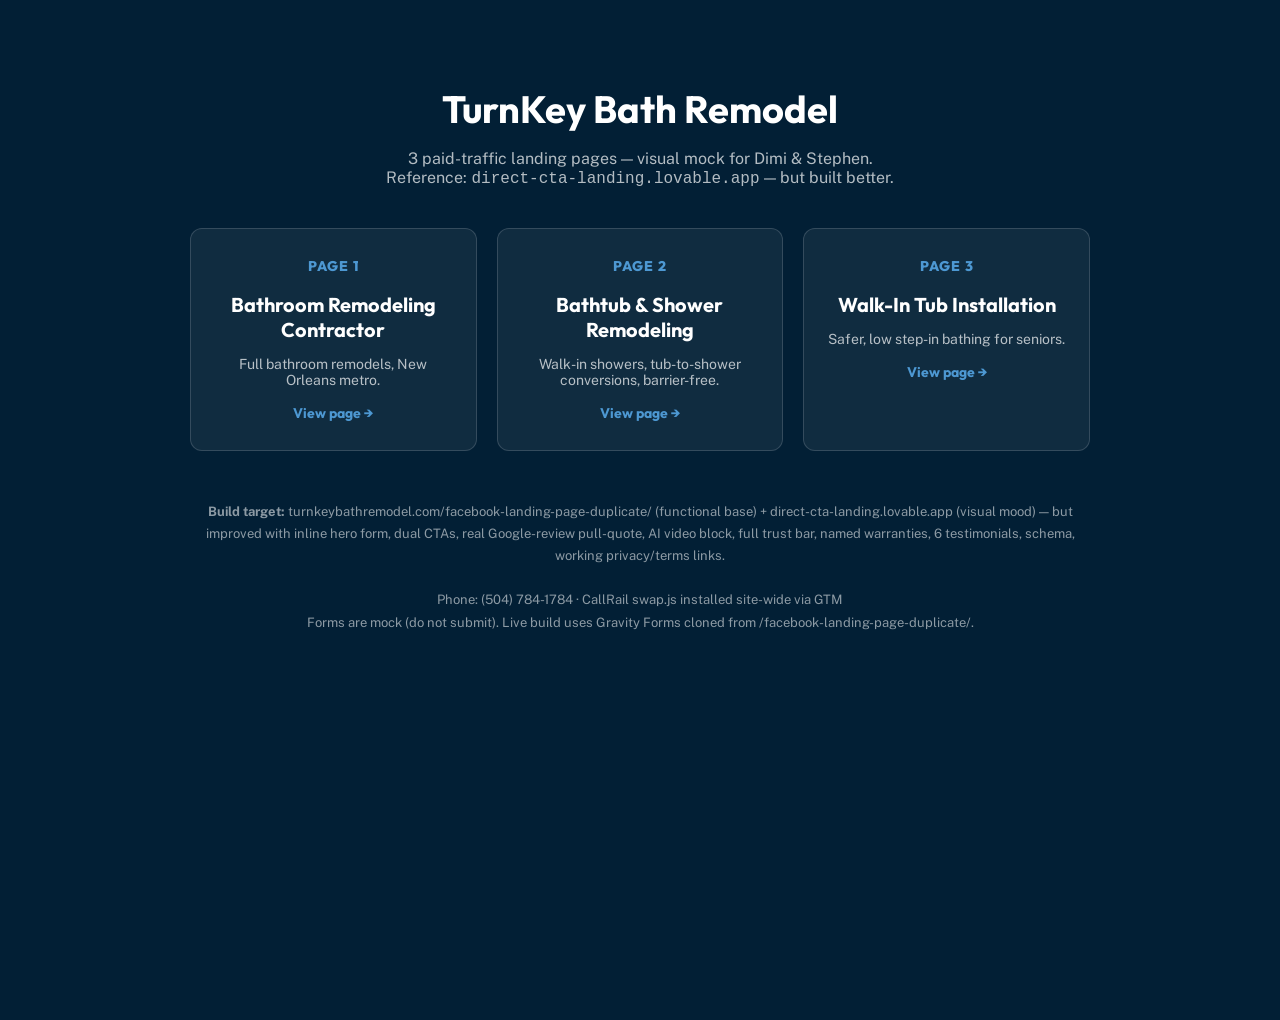
==== index.html @ 505c3b2c "Initial mock: 3 TurnKey PPC landing pages" ====
<!DOCTYPE html>
<html lang="en">
<head>
<meta charset="UTF-8">
<meta name="viewport" content="width=device-width, initial-scale=1.0">
<title>TurnKey Bath — 3 PPC Landing Pages Mock</title>
<link href="https://fonts.googleapis.com/css2?family=Outfit:wght@400;600;700;800&family=Public+Sans:wght@400;500;600&display=swap" rel="stylesheet">
<style>
  body { font-family: 'Public Sans', sans-serif; background: #021f35; color: #fff; margin: 0; padding: 60px 24px; min-height: 100vh; }
  .wrap { max-width: 900px; margin: 0 auto; text-align: center; }
  h1 { font-family: 'Outfit', sans-serif; font-size: 38px; margin-bottom: 8px; }
  .sub { color: rgba(255,255,255,.7); margin-bottom: 40px; font-size: 16px; }
  .card-grid { display: grid; grid-template-columns: repeat(3, 1fr); gap: 20px; }
  .card { background: rgba(255,255,255,.06); border: 1px solid rgba(255,255,255,.15); border-radius: 12px; padding: 28px 22px; text-decoration: none; color: #fff; transition: transform .2s, background .2s; }
  .card:hover { transform: translateY(-4px); background: rgba(77,152,210,.18); }
  .card .num { font-family: 'Outfit', sans-serif; font-weight: 800; color: #4d98d2; font-size: 14px; margin-bottom: 8px; letter-spacing: 1px; }
  .card h2 { font-family: 'Outfit', sans-serif; font-size: 20px; margin-bottom: 10px; }
  .card p { font-size: 14px; color: rgba(255,255,255,.7); margin-bottom: 16px; }
  .card .open { color: #4d98d2; font-family: 'Outfit', sans-serif; font-weight: 700; font-size: 14px; }
  .meta { margin-top: 50px; font-size: 13px; color: rgba(255,255,255,.55); line-height: 1.7; }
  .meta a { color: #4d98d2; }
  @media (max-width: 700px) { .card-grid { grid-template-columns: 1fr; } }
</style>
</head>
<body>
<div class="wrap">
  <h1>TurnKey Bath Remodel</h1>
  <p class="sub">3 paid-traffic landing pages — visual mock for Dimi & Stephen.<br>Reference: <code>direct-cta-landing.lovable.app</code> — but built better.</p>
  <div class="card-grid">
    <a class="card" href="bathroom-remodeling-contractor.html">
      <div class="num">PAGE 1</div>
      <h2>Bathroom Remodeling Contractor</h2>
      <p>Full bathroom remodels, New Orleans metro.</p>
      <div class="open">View page →</div>
    </a>
    <a class="card" href="bathtub-and-shower-remodeling-contractor.html">
      <div class="num">PAGE 2</div>
      <h2>Bathtub & Shower Remodeling</h2>
      <p>Walk-in showers, tub-to-shower conversions, barrier-free.</p>
      <div class="open">View page →</div>
    </a>
    <a class="card" href="walk-in-tub-installation-new-orleans.html">
      <div class="num">PAGE 3</div>
      <h2>Walk-In Tub Installation</h2>
      <p>Safer, low step-in bathing for seniors.</p>
      <div class="open">View page →</div>
    </a>
  </div>
  <div class="meta">
    <strong>Build target:</strong> turnkeybathremodel.com/facebook-landing-page-duplicate/ (functional base) + direct-cta-landing.lovable.app (visual mood) — but improved with inline hero form, dual CTAs, real Google-review pull-quote, AI video block, full trust bar, named warranties, 6 testimonials, schema, working privacy/terms links.<br><br>
    Phone: (504) 784-1784 · CallRail swap.js installed site-wide via GTM<br>
    Forms are mock (do not submit). Live build uses Gravity Forms cloned from /facebook-landing-page-duplicate/.
  </div>
</div>
</body>
</html>
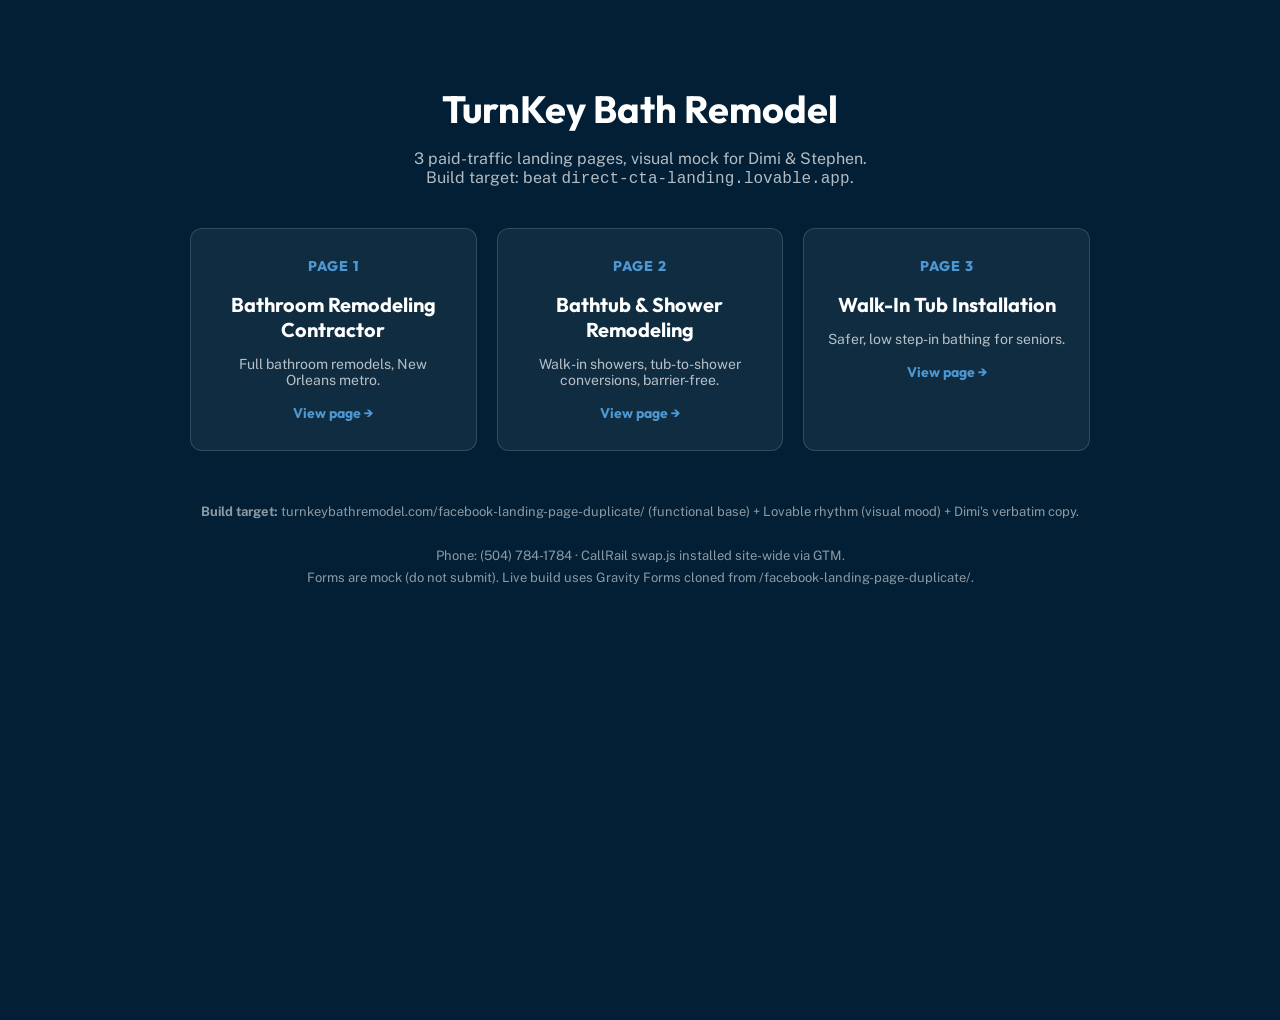
==== commit 3052c04e: "Phase A + C: single-col body, per-page section order, draggable B/A slider, compressed photos" ====
--- a/index.html
+++ b/index.html
@@ -25,7 +25,7 @@
 <body>
 <div class="wrap">
   <h1>TurnKey Bath Remodel</h1>
-  <p class="sub">3 paid-traffic landing pages — visual mock for Dimi & Stephen.<br>Reference: <code>direct-cta-landing.lovable.app</code> — but built better.</p>
+  <p class="sub">3 paid-traffic landing pages, visual mock for Dimi &amp; Stephen.<br>Build target: beat <code>direct-cta-landing.lovable.app</code>.</p>
   <div class="card-grid">
     <a class="card" href="bathroom-remodeling-contractor.html">
       <div class="num">PAGE 1</div>
@@ -35,7 +35,7 @@
     </a>
     <a class="card" href="bathtub-and-shower-remodeling-contractor.html">
       <div class="num">PAGE 2</div>
-      <h2>Bathtub & Shower Remodeling</h2>
+      <h2>Bathtub &amp; Shower Remodeling</h2>
       <p>Walk-in showers, tub-to-shower conversions, barrier-free.</p>
       <div class="open">View page →</div>
     </a>
@@ -47,8 +47,8 @@
     </a>
   </div>
   <div class="meta">
-    <strong>Build target:</strong> turnkeybathremodel.com/facebook-landing-page-duplicate/ (functional base) + direct-cta-landing.lovable.app (visual mood) — but improved with inline hero form, dual CTAs, real Google-review pull-quote, AI video block, full trust bar, named warranties, 6 testimonials, schema, working privacy/terms links.<br><br>
-    Phone: (504) 784-1784 · CallRail swap.js installed site-wide via GTM<br>
+    <strong>Build target:</strong> turnkeybathremodel.com/facebook-landing-page-duplicate/ (functional base) + Lovable rhythm (visual mood) + Dimi's verbatim copy.<br><br>
+    Phone: (504) 784-1784 · CallRail swap.js installed site-wide via GTM.<br>
     Forms are mock (do not submit). Live build uses Gravity Forms cloned from /facebook-landing-page-duplicate/.
   </div>
 </div>
